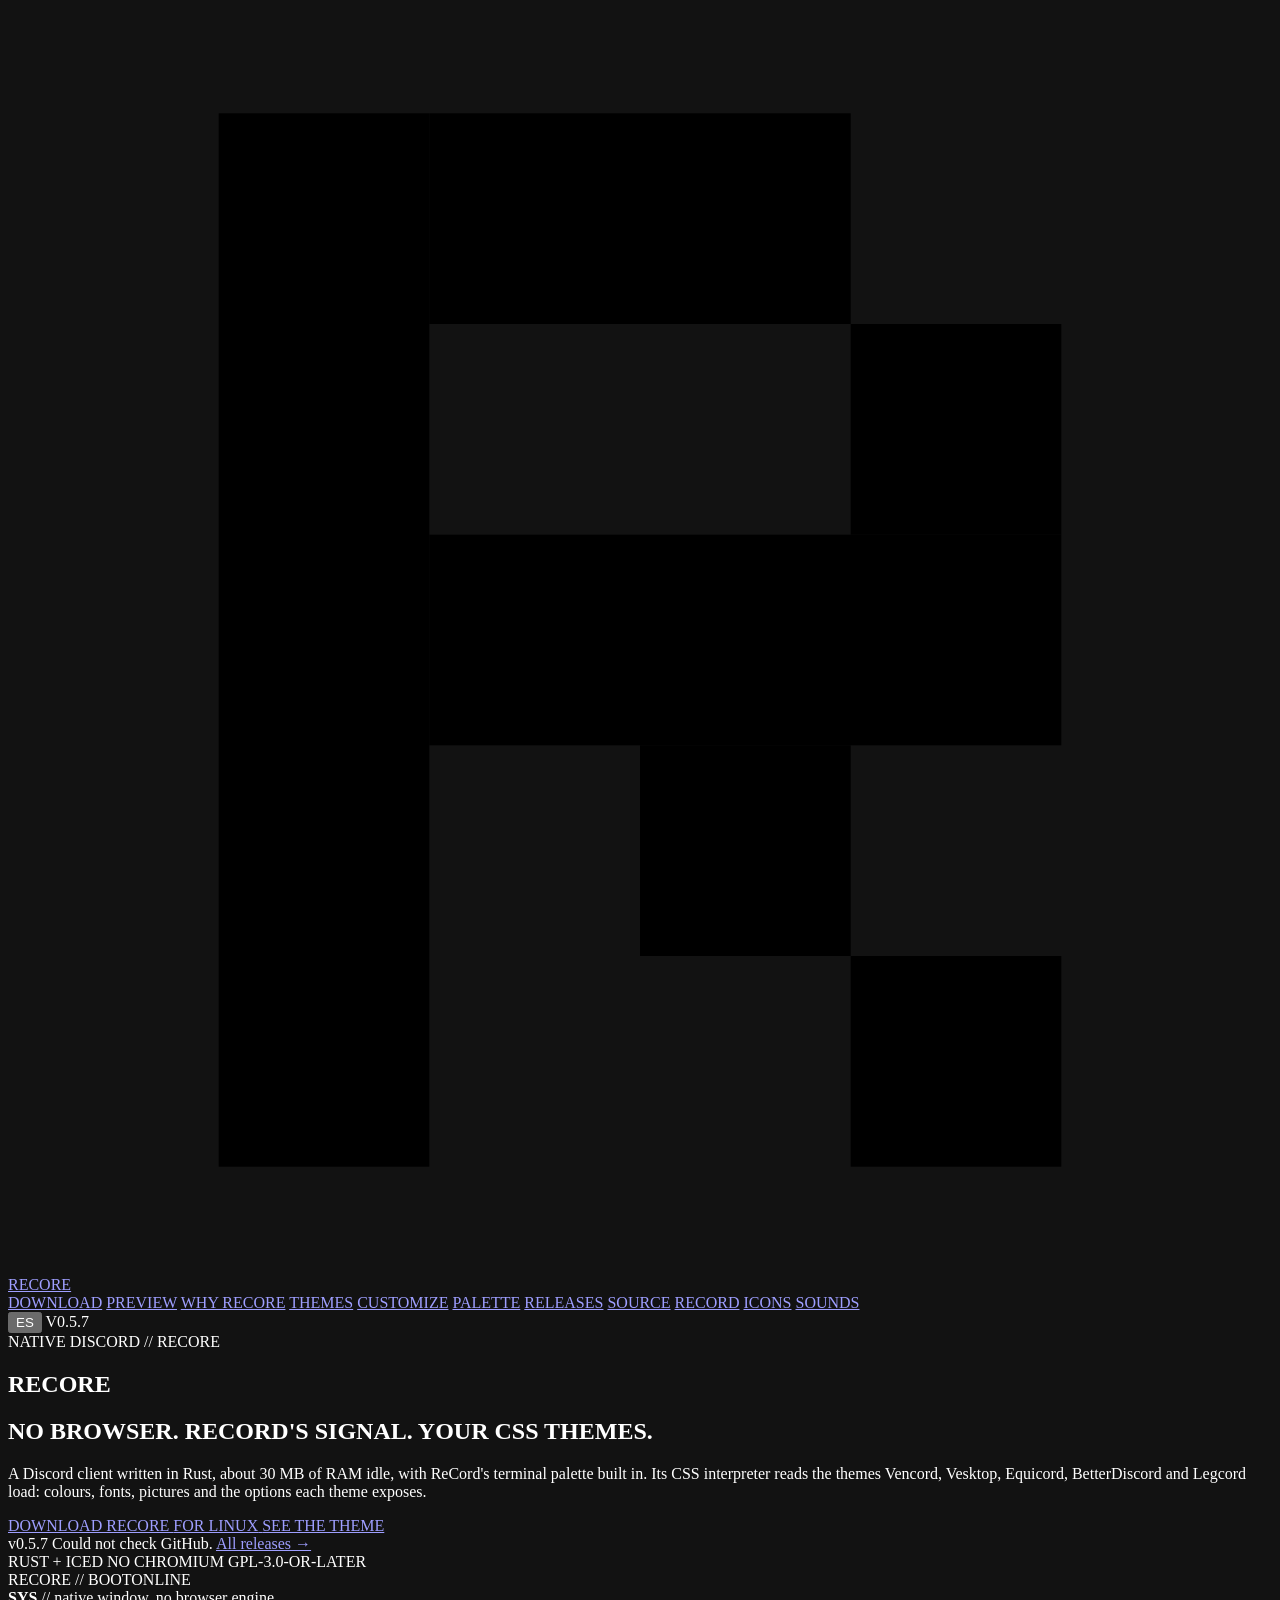
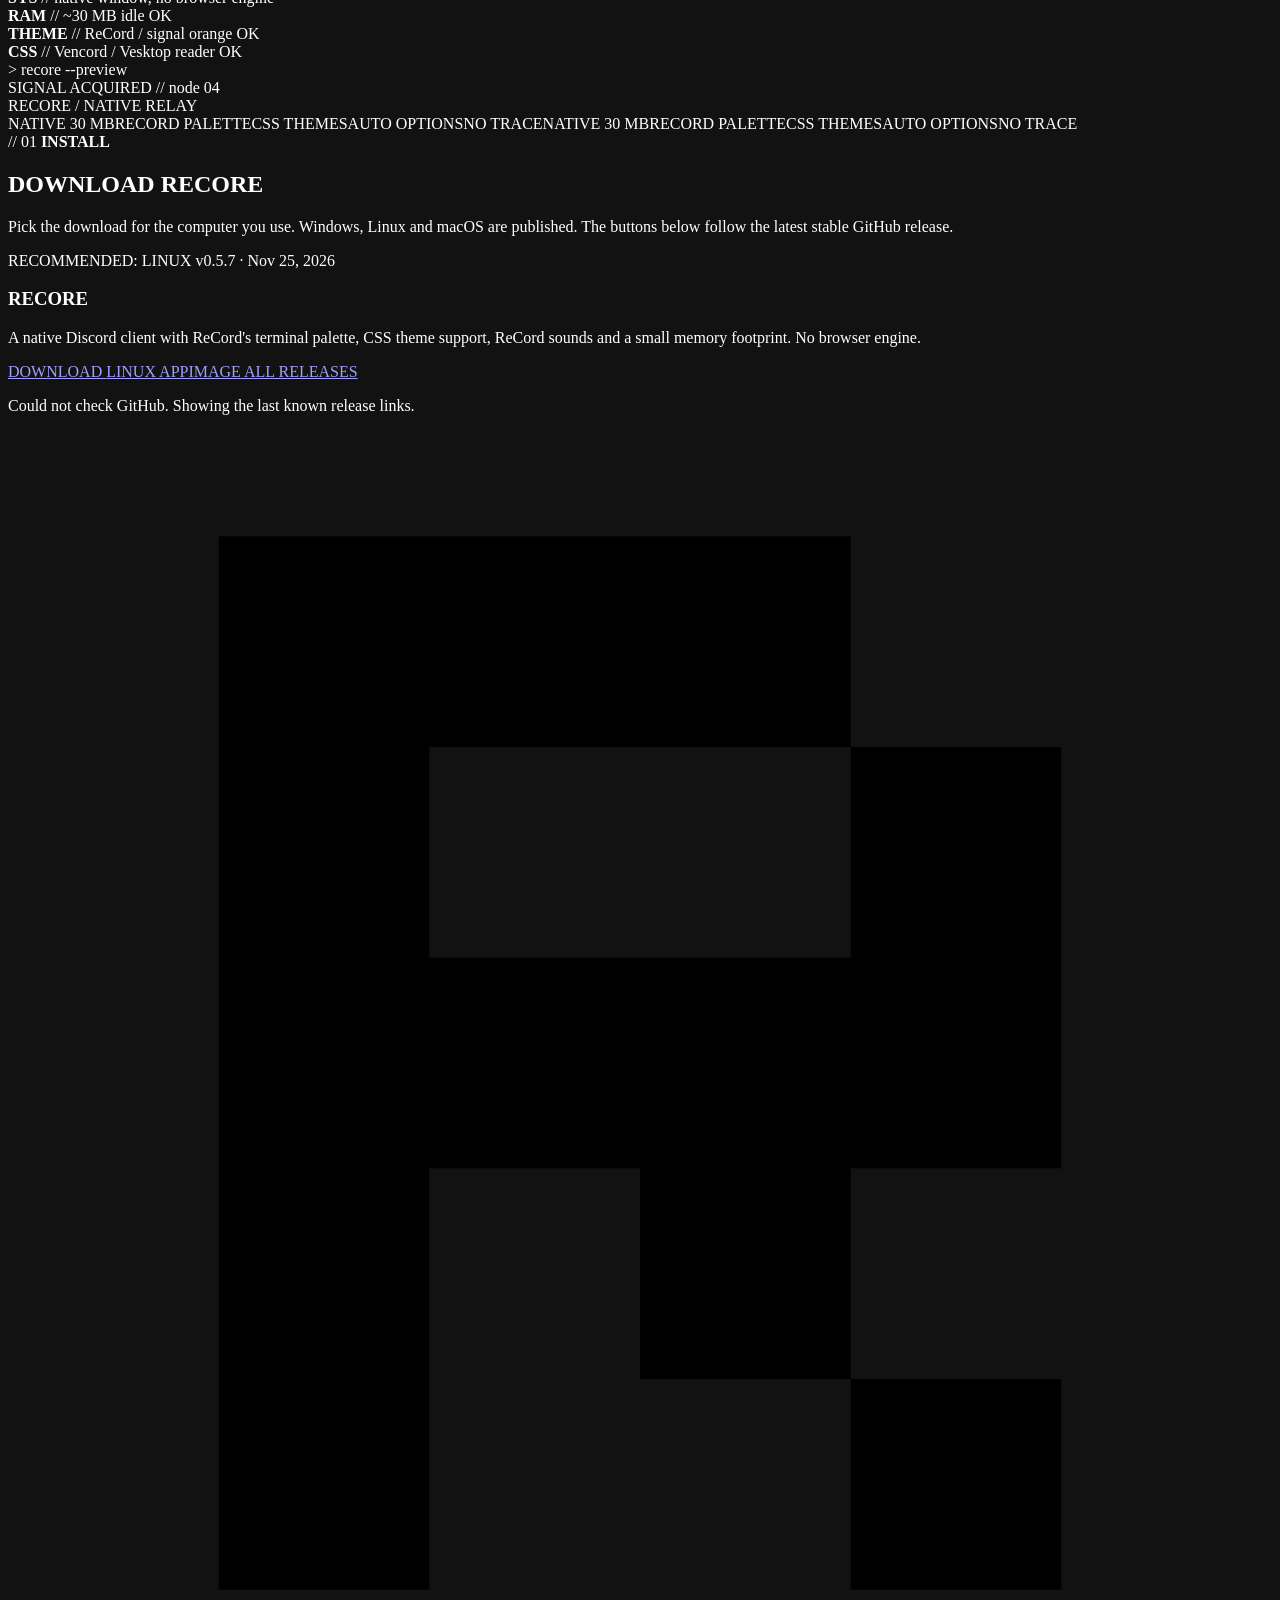
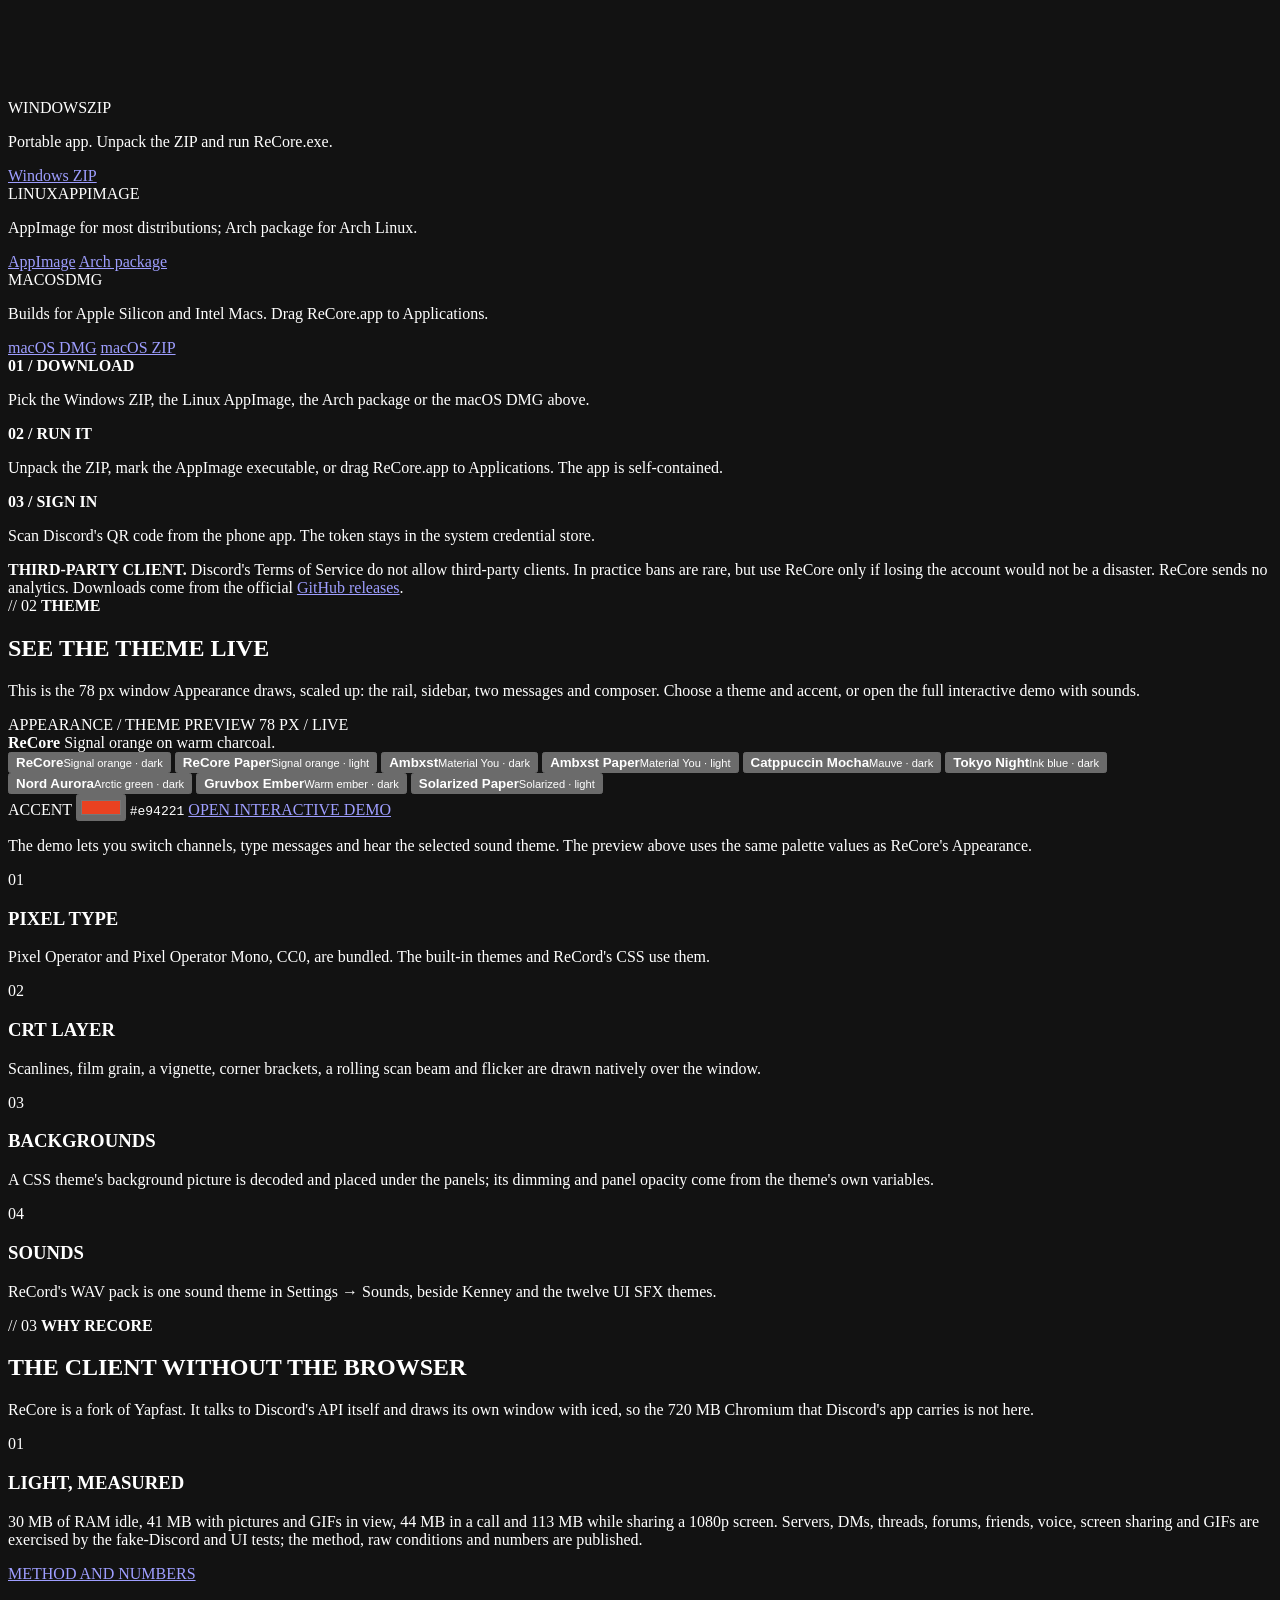
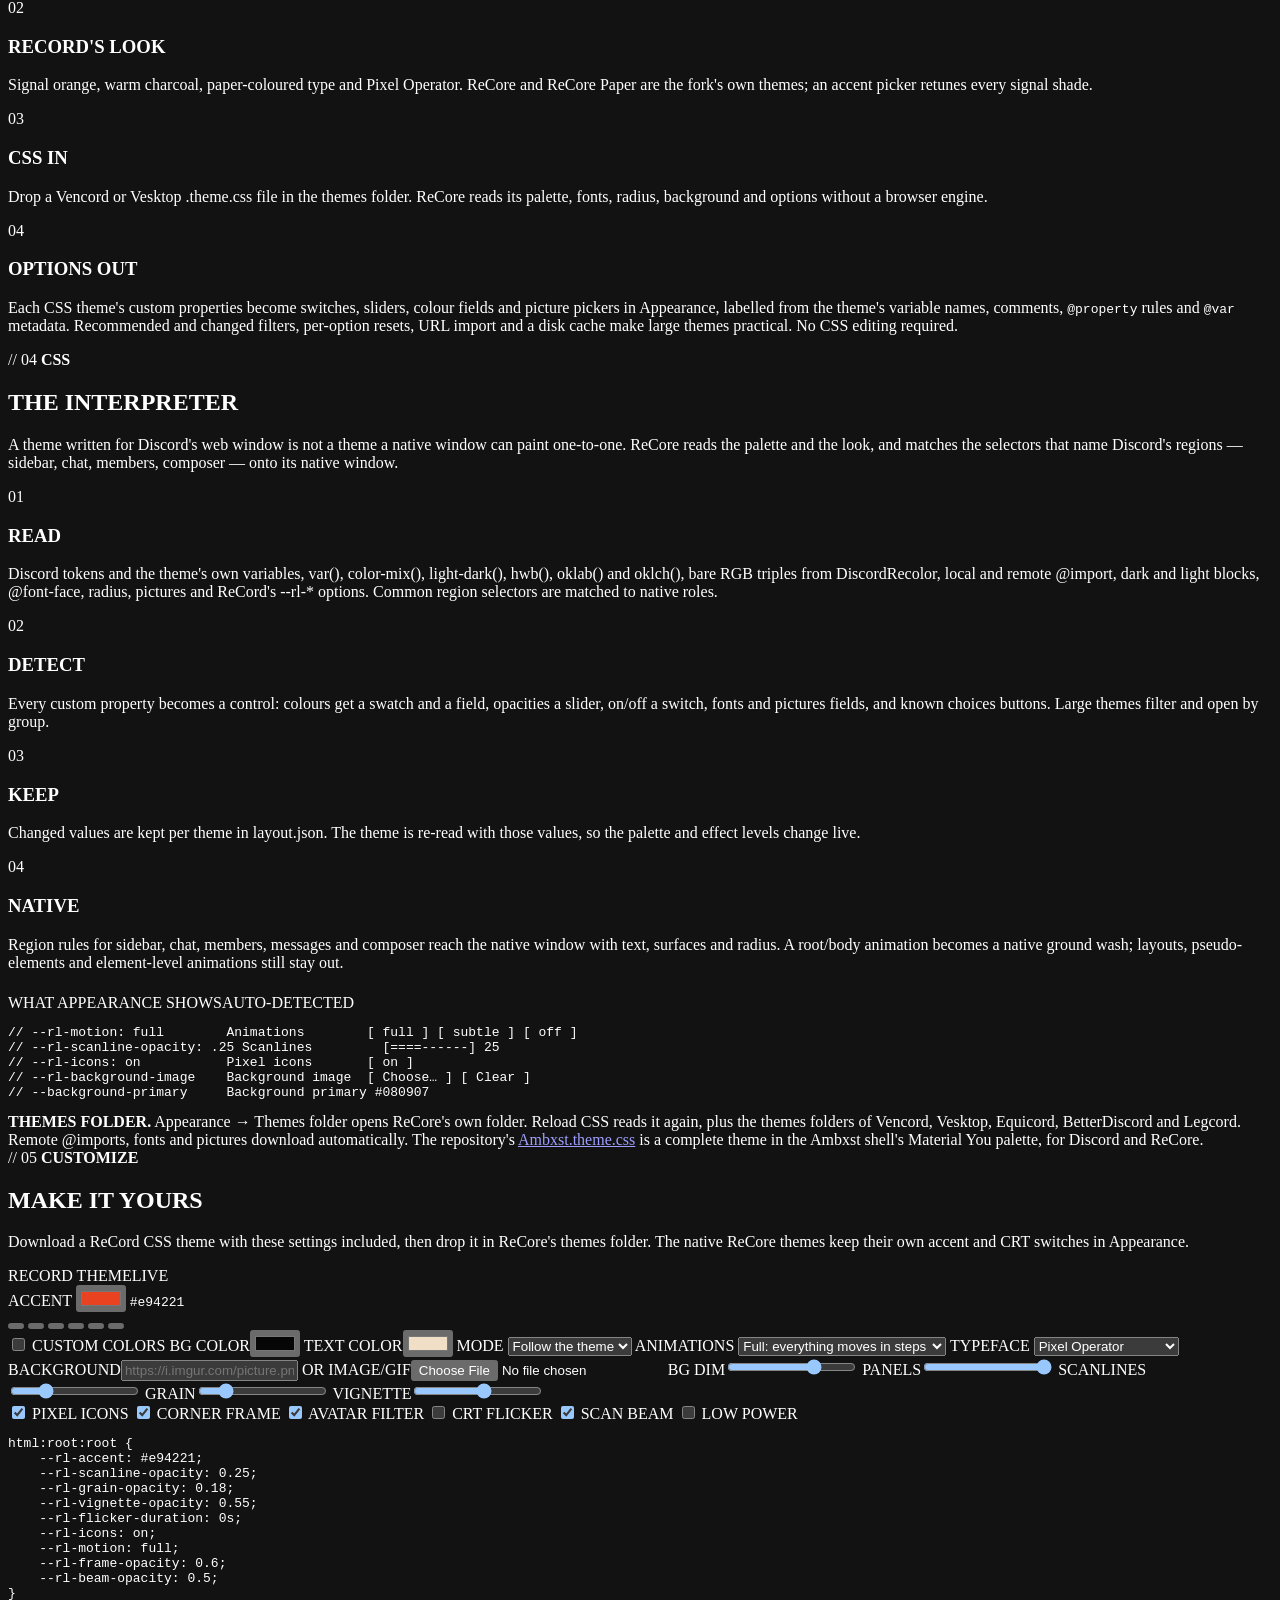
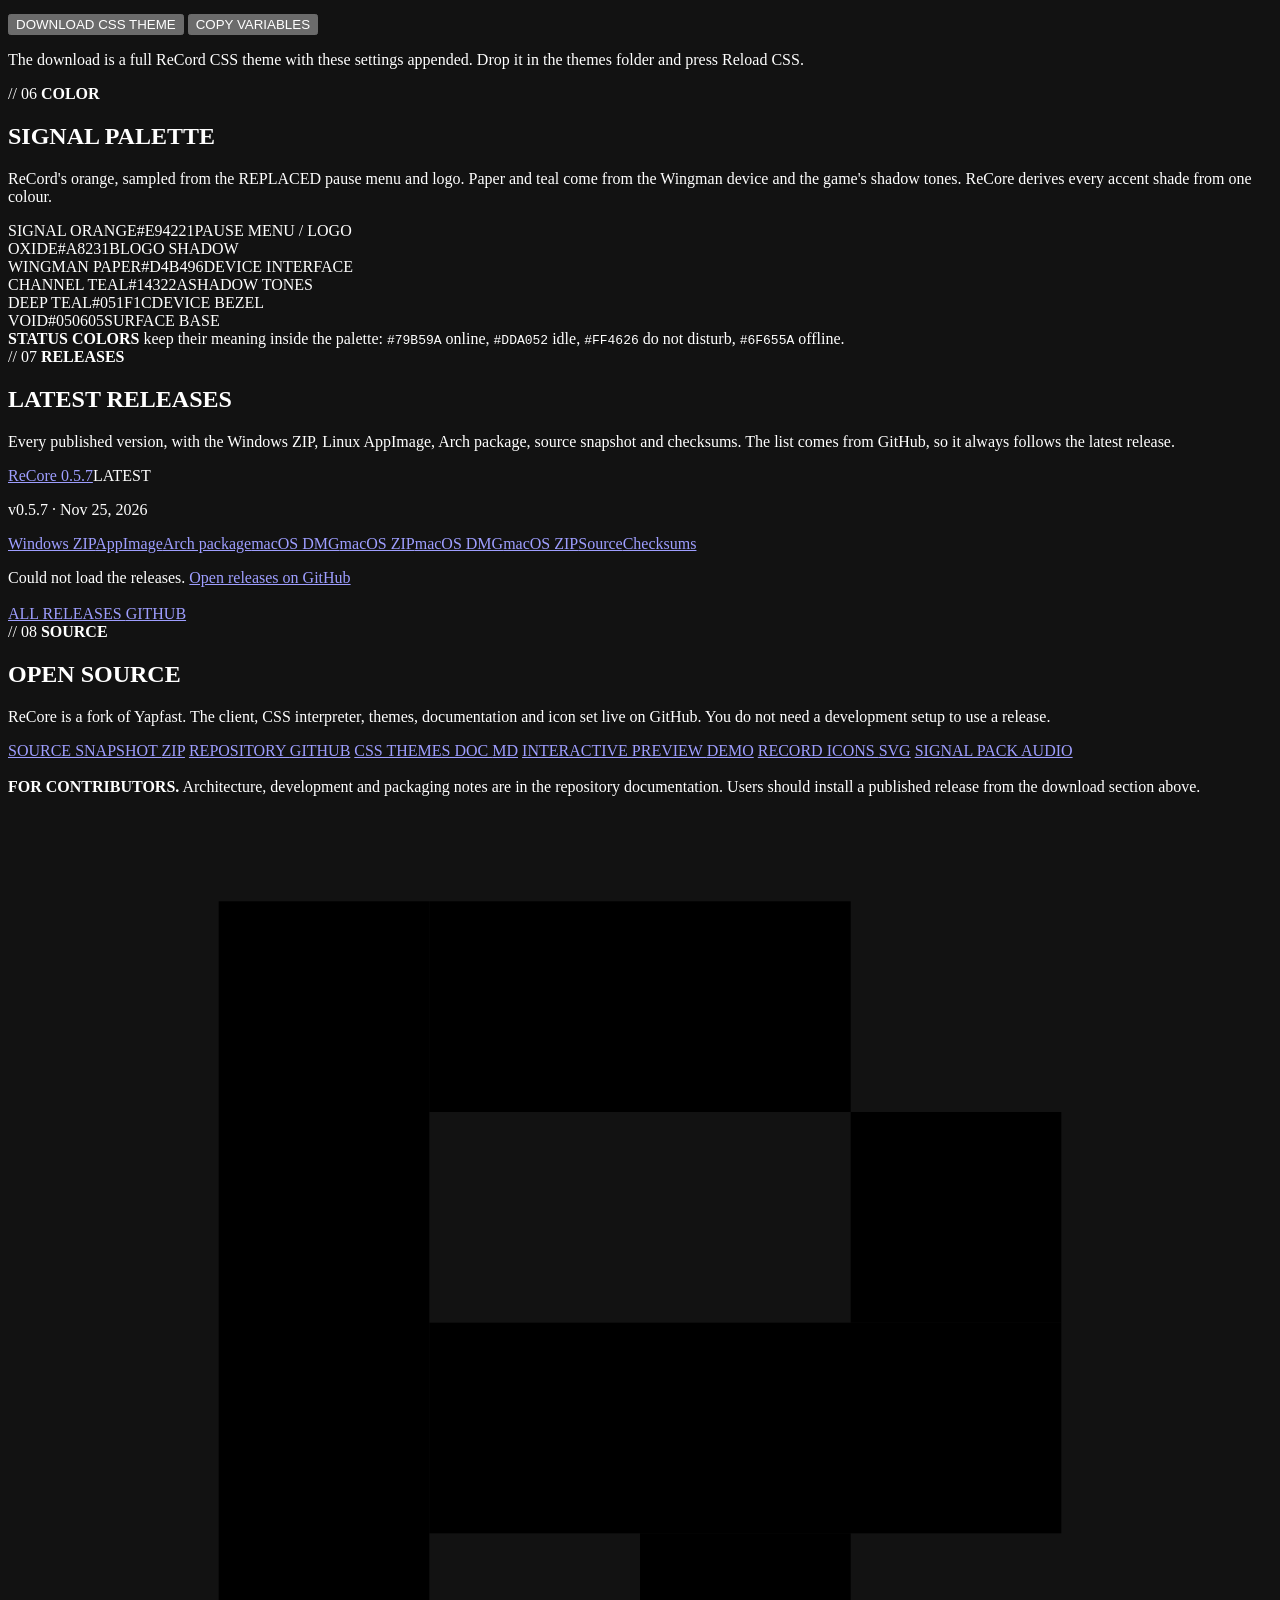
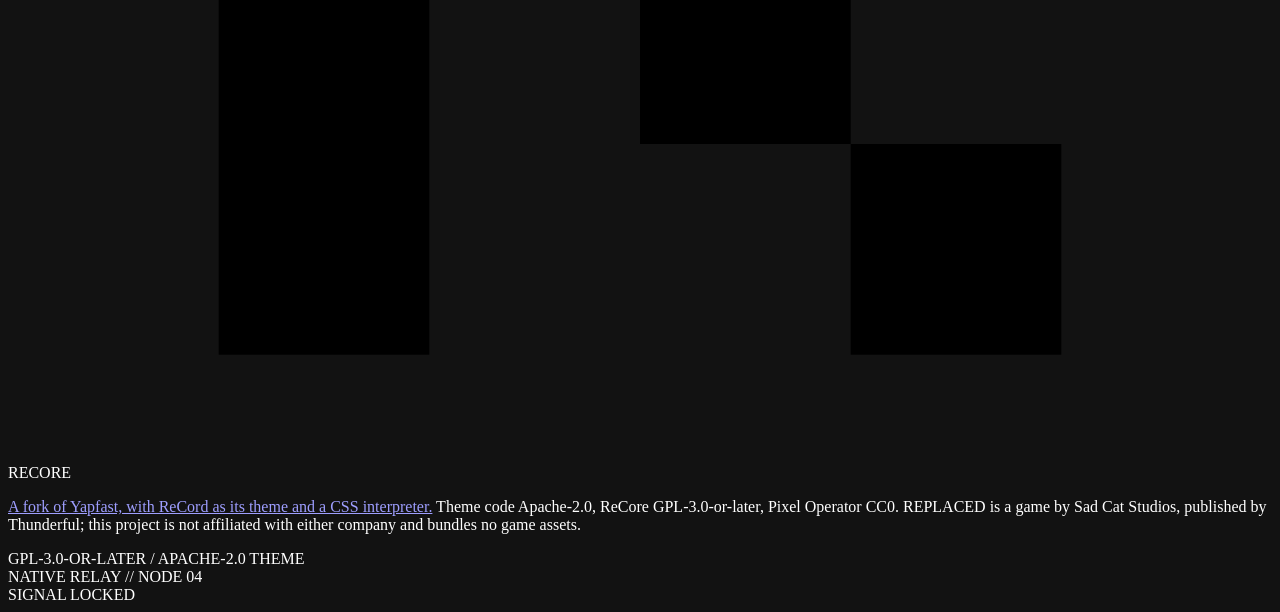
==== site/index.html @ f1550d58 "release: v0.5.7 Read the rest of what CSS themes write: nested rules, @layer order, range media, @su" ====
<!doctype html>
<html lang="en">
<head>
    <meta charset="utf-8">
    <meta name="viewport" content="width=device-width, initial-scale=1">
    <meta name="color-scheme" content="dark">
    <meta name="theme-color" content="#e94221">
    <meta name="description" content="Download ReCore, a native Discord client for Windows, Linux and macOS with ReCord's terminal look, sounds and an interpreter for Vencord, Vesktop and Discord CSS themes.">
    <meta property="og:type" content="website">
    <meta property="og:url" content="https://leriart.github.io/ReCore/">
    <meta property="og:title" content="ReCore / native Discord client">
    <meta property="og:description" content="Download ReCore for Windows, Linux or macOS. Native Discord, no browser engine, ReCord's palette and CSS themes.">
    <meta property="og:image" content="preview.png">
    <title>ReCore / native Discord client</title>
    <link rel="icon" href="assets/brand/favicon.svg" type="image/svg+xml">
    <link rel="stylesheet" href="theme.css">
    <link rel="stylesheet" href="site.css">
    <script src="i18n.js?v=0.5.7" defer></script>
    <script src="home.js?v=0.5.7" defer></script>
</head>
<body>
    <header class="topbar">
        <div class="wrap topbar-inner">
            <a class="brand" href="#">
                <svg viewBox="0 0 24 24" aria-hidden="true">
                    <rect x="4" y="2" width="4" height="20"/>
                    <rect x="8" y="2" width="8" height="4"/>
                    <rect x="16" y="6" width="4" height="4"/>
                    <rect x="8" y="10" width="12" height="4"/>
                    <rect x="12" y="14" width="4" height="4"/>
                    <rect x="16" y="18" width="4" height="4"/>
                </svg>
                RECORE
            </a>
            <nav class="topnav" aria-label="Sections">
                <a href="#install">DOWNLOAD</a>
                <a href="#preview">PREVIEW</a>
                <a href="#native">WHY RECORE</a>
                <a href="#css">THEMES</a>
                <a href="#configure">CUSTOMIZE</a>
                <a href="#palette">PALETTE</a>
                <a href="#releases">RELEASES</a>
                <a href="#source">SOURCE</a>
                <a href="https://leriart.github.io/ReCord/" title="ReCord, the theme">RECORD</a>
                <a href="icons.html">ICONS</a>
                <a href="sounds.html">SOUNDS</a>
            </nav>
            <button type="button" class="lang-toggle" id="lang-toggle" aria-label="Language">ES</button>
            <span class="top-version" id="top-version">V0.5.7</span>
        </div>
    </header>

    <main>
        <section class="hero">
            <div class="wrap hero-inner">
                <div>
                    <div class="eyebrow">NATIVE DISCORD // RECORE</div>
                    <h1>RE<span>CORE</span></h1>
                    <h2>NO BROWSER. RECORD'S SIGNAL. YOUR CSS THEMES.</h2>
                    <p>
                        A Discord client written in Rust, about 30 MB of RAM idle, with ReCord's terminal palette
                        built in. Its CSS interpreter reads the themes Vencord, Vesktop, Equicord, BetterDiscord
                        and Legcord load: colours, fonts, pictures and the options each theme exposes.
                    </p>

                    <div class="hero-actions">
                        <a class="btn" id="download-primary" href="https://github.com/leriart/ReCore/releases/latest">
                            DOWNLOAD RECORE <span id="download-primary-label">FOR YOUR SYSTEM</span>
                        </a>
                        <a class="btn btn--ghost" href="#preview">SEE THE THEME</a>
                    </div>

                    <div class="hero-release">
                        <span class="release-pill" id="release-version">LATEST RELEASE</span>
                        <span id="hero-release-status">Checking GitHub…</span>
                        <a href="https://github.com/leriart/ReCore/releases">All releases →</a>
                    </div>

                    <div class="hero-meta">
                        <span>RUST + ICED</span>
                        <span>NO CHROMIUM</span>
                        <span>GPL-3.0-OR-LATER</span>
                    </div>
                </div>

                <div class="terminal-card" aria-hidden="true">
                    <div class="terminal-bar"><span>RECORE // BOOT</span><span>ONLINE</span></div>
                    <div class="terminal-body">
                        <div><b>SYS</b> <span class="dim">//</span> native window, no browser engine</div>
                        <div><b>RAM</b> <span class="dim">//</span> ~30 MB idle <span class="ok">OK</span></div>
                        <div><b>THEME</b> <span class="dim">//</span> ReCord / signal orange <span class="ok">OK</span></div>
                        <div><b>CSS</b> <span class="dim">//</span> Vencord / Vesktop reader <span class="ok">OK</span></div>
                        <div class="terminal-sep"></div>
                        <div><span class="p">&gt;</span> recore --preview</div>
                        <div><span class="ok">SIGNAL ACQUIRED</span> <span class="dim">//</span> node 04</div>
                        <div class="dim">RECORE / NATIVE RELAY</div>
                        <div class="terminal-swatch">
                            <i style="background:#e94221"></i>
                            <i style="background:#a8231b"></i>
                            <i style="background:#d4b496"></i>
                            <i style="background:#14322a"></i>
                            <i style="background:#050605"></i>
                        </div>
                    </div>
                </div>
            </div>
        </section>

        <div class="ticker" aria-hidden="true">
            <div class="ticker-inner">
                <span>NATIVE 30 MB</span><span>RECORD PALETTE</span><span>CSS THEMES</span><span>AUTO OPTIONS</span><span>NO TRACE</span><span>NATIVE 30 MB</span><span>RECORD PALETTE</span><span>CSS THEMES</span><span>AUTO OPTIONS</span><span>NO TRACE</span>
            </div>
        </div>

        <div class="main">

            <section class="section" id="install">
                <div class="wrap">
                    <div class="section-head">
                        <div>
                            <div class="section-label">// 01 <b>INSTALL</b></div>
                            <h2>DOWNLOAD RECORE</h2>
                        </div>
                        <p class="section-note">
                            Pick the download for the computer you use. Windows, Linux and macOS are published. The buttons below follow the
                            latest stable GitHub release.
                        </p>
                    </div>

                    <div class="download-panel">
                        <div class="download-main">
                            <div>
                                <div class="download-kicker">
                                    <span id="install-os-hint">DETECTING YOUR SYSTEM</span>
                                    <span id="install-version">LATEST RELEASE</span>
                                </div>
                                <h3>RECORE</h3>
                                <p class="download-lede">
                                    A native Discord client with ReCord's terminal palette,
                                    CSS theme support, ReCord sounds and a small memory footprint.
                                    No browser engine.
                                </p>
                                <div class="hero-actions">
                                    <a class="btn" id="install-primary" href="https://github.com/leriart/ReCore/releases/latest">
                                        DOWNLOAD <span id="install-primary-label">LATEST RELEASE</span>
                                    </a>
                                    <a class="btn btn--ghost" href="#releases">ALL RELEASES</a>
                                </div>
                                <p class="download-note" id="install-note">
                                    Links point to the latest stable release on GitHub. Checksums are published beside them.
                                </p>
                            </div>
                            <div class="download-glyph" aria-hidden="true">
                                <svg viewBox="0 0 24 24"><rect x="4" y="2" width="4" height="20"/><rect x="8" y="2" width="8" height="4"/><rect x="16" y="6" width="4" height="4"/><rect x="8" y="10" width="12" height="4"/><rect x="12" y="14" width="4" height="4"/><rect x="16" y="18" width="4" height="4"/></svg>
                            </div>
                        </div>

                        <div class="os-download-grid">
                            <article class="os-download" data-os="windows">
                                <div class="os-download-head"><span>WINDOWS</span><span>ZIP</span></div>
                                <p>Portable app. Unpack the ZIP and run ReCore.exe.</p>
                                <div class="asset-links">
                                    <a class="asset-link" id="download-windows" href="https://github.com/leriart/ReCore/releases/latest"><span>WINDOWS ZIP</span><small></small></a>
                                </div>
                            </article>
                            <article class="os-download" data-os="linux">
                                <div class="os-download-head"><span>LINUX</span><span>APPIMAGE</span></div>
                                <p>AppImage for most distributions; Arch package for Arch Linux.</p>
                                <div class="asset-links">
                                    <a class="asset-link" id="download-linux" href="https://github.com/leriart/ReCore/releases/latest"><span>APPIMAGE</span><small></small></a>
                                    <a class="asset-link" id="download-arch" href="https://github.com/leriart/ReCore/releases/latest"><span>ARCH PACKAGE</span><small></small></a>
                                </div>
                            </article>
                            <article class="os-download" data-os="mac">
                                <div class="os-download-head"><span>MACOS</span><span>DMG</span></div>
                                <p>Builds for Apple Silicon and Intel Macs. Drag ReCore.app to Applications.</p>
                                <div class="asset-links">
                                    <a class="asset-link" id="download-mac" href="https://github.com/leriart/ReCore/releases/latest"><span>MACOS DMG</span><small></small></a>
                                    <a class="asset-link" id="download-mac-zip" href="https://github.com/leriart/ReCore/releases/latest"><span>MACOS ZIP</span><small></small></a>
                                </div>
                            </article>
                        </div>
                    </div>

                    <div class="install-steps">
                        <article>
                            <b>01 / DOWNLOAD</b>
                            <p>Pick the Windows ZIP, the Linux AppImage, the Arch package or the macOS DMG above.</p>
                        </article>
                        <article>
                            <b>02 / RUN IT</b>
                            <p>Unpack the ZIP, mark the AppImage executable, or drag ReCore.app to Applications. The app is self-contained.</p>
                        </article>
                        <article>
                            <b>03 / SIGN IN</b>
                            <p>Scan Discord's QR code from the phone app. The token stays in the system credential store.</p>
                        </article>
                    </div>

                    <div class="note">
                        <b>THIRD-PARTY CLIENT.</b> Discord's Terms of Service do not allow third-party
                        clients. In practice bans are rare, but use ReCore only if losing the account would
                        not be a disaster. ReCore sends no analytics. Downloads come from the official
                        <a href="https://github.com/leriart/ReCore/releases">GitHub releases</a>.
                    </div>
                </div>
            </section>
            <section class="section" id="preview">
                <div class="wrap">
                    <div class="section-head">
                        <div>
                            <div class="section-label">// 02 <b>THEME</b></div>
                            <h2>SEE THE THEME LIVE</h2>
                        </div>
                        <p class="section-note">
                            This is the 78 px window Appearance draws, scaled up: the rail,
                            sidebar, two messages and composer. Choose a theme and accent, or
                            open the full interactive demo with sounds.
                        </p>
                    </div>

                    <div class="theme-preview-layout">
                        <div class="theme-stage-card">
                            <div class="preview-bar">
                                <span>APPEARANCE / THEME PREVIEW</span>
                                <span>78 PX / LIVE</span>
                            </div>
                            <div class="theme-stage" id="theme-stage" data-theme="recore">
                                <div class="rc-preview" aria-hidden="true"></div>
                            </div>
                            <div class="theme-stage-caption">
                                <b id="theme-name">ReCore</b>
                                <span id="theme-note">Signal orange on warm charcoal.</span>
                            </div>
                        </div>

                        <div class="theme-picker">
                            <div class="theme-choice-grid">
                                <button class="theme-choice is-active" type="button" data-theme="recore" aria-pressed="true">
                                    <span class="rc-preview" aria-hidden="true"></span>
                                    <span class="theme-choice-copy"><b>ReCore</b><small>Signal orange · dark</small></span>
                                </button>
                                <button class="theme-choice" type="button" data-theme="paper" aria-pressed="false">
                                    <span class="rc-preview" aria-hidden="true"></span>
                                    <span class="theme-choice-copy"><b>ReCore Paper</b><small>Signal orange · light</small></span>
                                </button>
                                <button class="theme-choice" type="button" data-theme="ambxst" aria-pressed="false">
                                    <span class="rc-preview" aria-hidden="true"></span>
                                    <span class="theme-choice-copy"><b>Ambxst</b><small>Material You · dark</small></span>
                                </button>
                                <button class="theme-choice" type="button" data-theme="ambxst-paper" aria-pressed="false">
                                    <span class="rc-preview" aria-hidden="true"></span>
                                    <span class="theme-choice-copy"><b>Ambxst Paper</b><small>Material You · light</small></span>
                                </button>
                                <button class="theme-choice" type="button" data-theme="catppuccin" aria-pressed="false">
                                    <span class="rc-preview" aria-hidden="true"></span>
                                    <span class="theme-choice-copy"><b>Catppuccin Mocha</b><small>Mauve · dark</small></span>
                                </button>
                                <button class="theme-choice" type="button" data-theme="tokyo-night" aria-pressed="false">
                                    <span class="rc-preview" aria-hidden="true"></span>
                                    <span class="theme-choice-copy"><b>Tokyo Night</b><small>Ink blue · dark</small></span>
                                </button>
                                <button class="theme-choice" type="button" data-theme="nord" aria-pressed="false">
                                    <span class="rc-preview" aria-hidden="true"></span>
                                    <span class="theme-choice-copy"><b>Nord Aurora</b><small>Arctic green · dark</small></span>
                                </button>
                                <button class="theme-choice" type="button" data-theme="gruvbox" aria-pressed="false">
                                    <span class="rc-preview" aria-hidden="true"></span>
                                    <span class="theme-choice-copy"><b>Gruvbox Ember</b><small>Warm ember · dark</small></span>
                                </button>
                                <button class="theme-choice" type="button" data-theme="solarized" aria-pressed="false">
                                    <span class="rc-preview" aria-hidden="true"></span>
                                    <span class="theme-choice-copy"><b>Solarized Paper</b><small>Solarized · light</small></span>
                                </button>
                            </div>
                            <label class="theme-accent">
                                <span>ACCENT</span>
                                <input type="color" id="preview-accent" value="#e94221">
                                <code id="preview-accent-value">#e94221</code>
                            </label>
                            <a class="btn btn--ghost" href="preview.html">OPEN INTERACTIVE DEMO</a>
                            <p class="theme-preview-note">
                                The demo lets you switch channels, type messages and hear the
                                selected sound theme. The preview above uses the same palette
                                values as ReCore's Appearance.
                            </p>
                        </div>
                    </div>

                    <div class="feature-grid">
                        <article class="feature">
                            <div class="feature-num">01</div>
                            <h3>PIXEL TYPE</h3>
                            <p>Pixel Operator and Pixel Operator Mono, CC0, are bundled. The built-in themes and ReCord's CSS use them.</p>
                        </article>
                        <article class="feature">
                            <div class="feature-num">02</div>
                            <h3>CRT LAYER</h3>
                            <p>Scanlines, film grain, a vignette, corner brackets, a rolling scan beam and flicker are drawn natively over the window.</p>
                        </article>
                        <article class="feature">
                            <div class="feature-num">03</div>
                            <h3>BACKGROUNDS</h3>
                            <p>A CSS theme's background picture is decoded and placed under the panels; its dimming and panel opacity come from the theme's own variables.</p>
                        </article>
                        <article class="feature">
                            <div class="feature-num">04</div>
                            <h3>SOUNDS</h3>
                            <p>ReCord's WAV pack is one sound theme in Settings → Sounds, beside Kenney and the twelve UI SFX themes.</p>
                        </article>
                    </div>
                </div>
            </section>
            <section class="section" id="native">
                <div class="wrap">
                    <div class="section-head">
                        <div>
                            <div class="section-label">// 03 <b>WHY RECORE</b></div>
                            <h2>THE CLIENT WITHOUT THE BROWSER</h2>
                        </div>
                        <p class="section-note">
                            ReCore is a fork of Yapfast. It talks to Discord's API itself and draws its own
                            window with iced, so the 720 MB Chromium that Discord's app carries is not here.
                        </p>
                    </div>

                    <div class="feature-grid">
                        <article class="feature">
                            <div class="feature-num">01</div>
                            <h3>LIGHT, MEASURED</h3>
                            <p>30 MB of RAM idle, 41 MB with pictures and GIFs in view, 44 MB in a call and 113 MB while sharing a 1080p screen. Servers, DMs, threads, forums, friends, voice, screen sharing and GIFs are exercised by the fake-Discord and UI tests; the method, raw conditions and numbers are published.</p>
                            <p class="feature-source"><a href="https://github.com/leriart/ReCore/blob/main/docs/measurements/README.md">METHOD AND NUMBERS</a></p>
                        </article>
                        <article class="feature">
                            <div class="feature-num">02</div>
                            <h3>RECORD'S LOOK</h3>
                            <p>Signal orange, warm charcoal, paper-coloured type and Pixel Operator. ReCore and ReCore Paper are the fork's own themes; an accent picker retunes every signal shade.</p>
                        </article>
                        <article class="feature">
                            <div class="feature-num">03</div>
                            <h3>CSS IN</h3>
                            <p>Drop a Vencord or Vesktop .theme.css file in the themes folder. ReCore reads its palette, fonts, radius, background and options without a browser engine.</p>
                        </article>
                        <article class="feature">
                            <div class="feature-num">04</div>
                            <h3>OPTIONS OUT</h3>
                            <p>Each CSS theme's custom properties become switches, sliders, colour fields and picture pickers in Appearance, labelled from the theme's variable names, comments, <code>@property</code> rules and <code>@var</code> metadata. Recommended and changed filters, per-option resets, URL import and a disk cache make large themes practical. No CSS editing required.</p>
                        </article>
                    </div>
                </div>
            </section>
            <section class="section" id="css">
                <div class="wrap">
                    <div class="section-head">
                        <div>
                            <div class="section-label">// 04 <b>CSS</b></div>
                            <h2>THE INTERPRETER</h2>
                        </div>
                        <p class="section-note">
                            A theme written for Discord's web window is not a theme a native window can paint
                            one-to-one. ReCore reads the palette and the look, and matches the selectors that
                            name Discord's regions — sidebar, chat, members, composer — onto its native window.
                        </p>
                    </div>

                    <div class="feature-grid">
                        <article class="feature">
                            <div class="feature-num">01</div>
                            <h3>READ</h3>
                            <p>Discord tokens and the theme's own variables, var(), color-mix(), light-dark(), hwb(), oklab() and oklch(), bare RGB triples from DiscordRecolor, local and remote @import, dark and light blocks, @font-face, radius, pictures and ReCord's --rl-* options. Common region selectors are matched to native roles.</p>
                        </article>
                        <article class="feature">
                            <div class="feature-num">02</div>
                            <h3>DETECT</h3>
                            <p>Every custom property becomes a control: colours get a swatch and a field, opacities a slider, on/off a switch, fonts and pictures fields, and known choices buttons. Large themes filter and open by group.</p>
                        </article>
                        <article class="feature">
                            <div class="feature-num">03</div>
                            <h3>KEEP</h3>
                            <p>Changed values are kept per theme in layout.json. The theme is re-read with those values, so the palette and effect levels change live.</p>
                        </article>
                        <article class="feature">
                            <div class="feature-num">04</div>
                            <h3>NATIVE</h3>
                            <p>Region rules for sidebar, chat, members, messages and composer reach the native window with text, surfaces and radius. A root/body animation becomes a native ground wash; layouts, pseudo-elements and element-level animations still stay out.</p>
                        </article>
                    </div>

                    <div class="code-card" style="margin-top:22px">
                        <div class="code-card-head"><span>WHAT APPEARANCE SHOWS</span><span>AUTO-DETECTED</span></div>
                        <pre><span class="c">// --rl-motion: full</span>        <span class="a">Animations</span>        [ full ] [ subtle ] [ off ]
<span class="c">// --rl-scanline-opacity: .25</span> <span class="a">Scanlines</span>         [====------] 25
<span class="c">// --rl-icons: on</span>           <span class="a">Pixel icons</span>       [ on ]
<span class="c">// --rl-background-image</span>    <span class="a">Background image</span>  [ Choose… ] [ Clear ]
<span class="c">// --background-primary</span>     <span class="a">Background primary</span> #080907</pre>
                    </div>

                    <div class="note">
                        <b>THEMES FOLDER.</b> Appearance → Themes folder opens ReCore's own folder. Reload CSS
                        reads it again, plus the themes folders of Vencord, Vesktop, Equicord, BetterDiscord and
                        Legcord. Remote @imports, fonts and pictures download automatically. The repository's
                        <a href="themes/Ambxst.theme.css">Ambxst.theme.css</a> is a complete theme in the
                        Ambxst shell's Material You palette, for Discord and ReCore.
                    </div>
                </div>
            </section>
            <section class="section" id="configure">
                <div class="wrap">
                    <div class="section-head">
                        <div>
                            <div class="section-label">// 05 <b>CUSTOMIZE</b></div>
                            <h2>MAKE IT YOURS</h2>
                        </div>
                        <p class="section-note">
                            Download a ReCord CSS theme with these settings included, then drop it in ReCore's
                            themes folder. The native ReCore themes keep their own accent and CRT switches in
                            Appearance.
                        </p>
                    </div>

                    <div class="code-card accent-card">
                        <div class="code-card-head"><span>RECORD THEME</span><span>LIVE</span></div>
                        <div class="accent-body">
                            <label class="accent-field" for="accent">
                                <span>ACCENT</span>
                                <input type="color" id="accent" value="#e94221">
                                <code id="accent-value">#e94221</code>
                            </label>
                            <div class="accent-swatches" role="group" aria-label="Accent presets">
                                <button type="button" data-accent="#e94221" style="--swatch: #e94221" aria-label="Signal orange"></button>
                                <button type="button" data-accent="#dda052" style="--swatch: #dda052" aria-label="Amber"></button>
                                <button type="button" data-accent="#3ddc97" style="--swatch: #3ddc97" aria-label="Phosphor green"></button>
                                <button type="button" data-accent="#4fb8c9" style="--swatch: #4fb8c9" aria-label="Teal"></button>
                                <button type="button" data-accent="#b58cff" style="--swatch: #b58cff" aria-label="Violet"></button>
                                <button type="button" data-accent="#ff5fa2" style="--swatch: #ff5fa2" aria-label="Pink"></button>
                            </div>
                            <label class="accent-check"><input type="checkbox" id="custom"> <span>CUSTOM COLORS</span></label>
                            <label class="accent-range"><span>BG COLOR</span><input type="color" id="bg-color" value="#050605"></label>
                            <label class="accent-range"><span>TEXT COLOR</span><input type="color" id="fg-color" value="#f0dec6"></label>
                            <label class="accent-range"><span>MODE</span>
                                <select id="mode">
                                    <option value="auto">Follow the theme</option>
                                    <option value="dark">Dark (terminal)</option>
                                    <option value="light">Light (paper)</option>
                                </select>
                            </label>
                            <label class="accent-range"><span>ANIMATIONS</span>
                                <select id="motion">
                                    <option value="full">Full: everything moves in steps</option>
                                    <option value="subtle">Subtle: menus and dialogs only</option>
                                    <option value="off">Off</option>
                                </select>
                            </label>
                            <label class="accent-range"><span>TYPEFACE</span>
                                <select id="font">
                                    <option value="pixel">Pixel Operator</option>
                                    <option value="mono">Pixel Operator Mono</option>
                                    <option value="system">System monospace</option>
                                    <option value="discord">Discord default</option>
                                </select>
                            </label>
                            <label class="accent-range"><span>BACKGROUND</span><input type="url" id="bg-url" placeholder="https://i.imgur.com/picture.png"></label>
                            <label class="accent-range"><span>OR IMAGE/GIF</span><input type="file" id="bg-file" accept="image/*"></label>
                            <label class="accent-range"><span>BG DIM</span><input type="range" id="bg-dim" min="0" max="100" value="70"></label>
                            <label class="accent-range"><span>PANELS</span><input type="range" id="surface" min="20" max="100" value="100"></label>
                            <label class="accent-range"><span>SCANLINES</span><input type="range" id="scanlines" min="0" max="100" value="25"></label>
                            <label class="accent-range"><span>GRAIN</span><input type="range" id="grain" min="0" max="100" value="18"></label>
                            <label class="accent-range"><span>VIGNETTE</span><input type="range" id="vignette" min="0" max="100" value="55"></label>
                            <div class="accent-toggles">
                                <label><input type="checkbox" id="icons" checked> PIXEL ICONS</label>
                                <label><input type="checkbox" id="frame" checked> CORNER FRAME</label>
                                <label><input type="checkbox" id="avatars" checked> AVATAR FILTER</label>
                                <label><input type="checkbox" id="flicker"> CRT FLICKER</label>
                                <label><input type="checkbox" id="beam" checked> SCAN BEAM</label>
                                <label><input type="checkbox" id="lowpower"> LOW POWER</label>
                            </div>
                            <pre class="accent-output" id="snippet"></pre>
                            <div class="accent-actions">
                                <button type="button" class="btn" id="download">DOWNLOAD CSS THEME</button>
                                <button type="button" class="btn btn--ghost" id="copy">COPY VARIABLES</button>
                            </div>
                            <p class="accent-help" id="download-status">The download is a full ReCord CSS theme with these settings appended. Drop it in the themes folder and press Reload CSS.</p>
                        </div>
                    </div>
                </div>
            </section>
            <section class="section" id="palette">
                <div class="wrap">
                    <div class="section-head">
                        <div>
                            <div class="section-label">// 06 <b>COLOR</b></div>
                            <h2>SIGNAL PALETTE</h2>
                        </div>
                        <p class="section-note">
                            ReCord's orange, sampled from the REPLACED pause menu and logo. Paper and teal come
                            from the Wingman device and the game's shadow tones. ReCore derives every accent shade
                            from one colour.
                        </p>
                    </div>

                    <div class="palette-grid">
                        <div class="swatch">
                            <div class="swatch-color" style="background:#e94221"></div>
                            <div class="swatch-meta"><span class="swatch-name">SIGNAL ORANGE</span><span class="swatch-hex">#E94221</span><span class="swatch-source">PAUSE MENU / LOGO</span></div>
                        </div>
                        <div class="swatch">
                            <div class="swatch-color" style="background:#a8231b"></div>
                            <div class="swatch-meta"><span class="swatch-name">OXIDE</span><span class="swatch-hex">#A8231B</span><span class="swatch-source">LOGO SHADOW</span></div>
                        </div>
                        <div class="swatch">
                            <div class="swatch-color" style="background:#d4b496"></div>
                            <div class="swatch-meta"><span class="swatch-name">WINGMAN PAPER</span><span class="swatch-hex">#D4B496</span><span class="swatch-source">DEVICE INTERFACE</span></div>
                        </div>
                        <div class="swatch">
                            <div class="swatch-color" style="background:#14322a"></div>
                            <div class="swatch-meta"><span class="swatch-name">CHANNEL TEAL</span><span class="swatch-hex">#14322A</span><span class="swatch-source">SHADOW TONES</span></div>
                        </div>
                        <div class="swatch">
                            <div class="swatch-color" style="background:#051f1c"></div>
                            <div class="swatch-meta"><span class="swatch-name">DEEP TEAL</span><span class="swatch-hex">#051F1C</span><span class="swatch-source">DEVICE BEZEL</span></div>
                        </div>
                        <div class="swatch">
                            <div class="swatch-color" style="background:#050605"></div>
                            <div class="swatch-meta"><span class="swatch-name">VOID</span><span class="swatch-hex">#050605</span><span class="swatch-source">SURFACE BASE</span></div>
                        </div>
                    </div>

                    <div class="note">
                        <b>STATUS COLORS</b> keep their meaning inside the palette:
                        <code>#79B59A</code> online, <code>#DDA052</code> idle, <code>#FF4626</code> do not disturb,
                        <code>#6F655A</code> offline.
                    </div>
                </div>
            </section>
            <section class="section" id="releases">
                <div class="wrap">
                    <div class="section-head">
                        <div>
                            <div class="section-label">// 07 <b>RELEASES</b></div>
                            <h2>LATEST RELEASES</h2>
                        </div>
                        <p class="section-note">
                            Every published version, with the Windows ZIP, Linux AppImage, Arch package,
                            source snapshot and checksums. The list comes from GitHub, so it always follows
                            the latest release.
                        </p>
                    </div>
                    <div id="release-list" class="release-list">
                        <p class="section-note" id="release-status">Loading releases…</p>
                    </div>
                    <div class="link-list" style="margin-top:18px">
                        <a href="https://github.com/leriart/ReCore/releases">ALL RELEASES <span>GITHUB</span></a>
                    </div>
                </div>
            </section>
            <section class="section" id="source">
                <div class="wrap">
                    <div class="section-head">
                        <div>
                            <div class="section-label">// 08 <b>SOURCE</b></div>
                            <h2>OPEN SOURCE</h2>
                        </div>
                        <p class="section-note">
                            ReCore is a fork of Yapfast. The client, CSS interpreter, themes,
                            documentation and icon set live on GitHub. You do not need a
                            development setup to use a release.
                        </p>
                    </div>

                    <div class="link-list">
                        <a id="download-source" href="https://github.com/leriart/ReCore/releases/latest">SOURCE SNAPSHOT <span>ZIP</span></a>
                        <a href="https://github.com/leriart/ReCore">REPOSITORY <span>GITHUB</span></a>
                        <a href="https://github.com/leriart/ReCore/tree/main/docs/themes.md">CSS THEMES DOC <span>MD</span></a>
                        <a href="preview.html">INTERACTIVE PREVIEW <span>DEMO</span></a>
                        <a href="icons.html">RECORD ICONS <span>SVG</span></a>
                        <a href="sounds.html">SIGNAL PACK <span>AUDIO</span></a>
                    </div>

                    <div class="note" style="margin-top:18px">
                        <b>FOR CONTRIBUTORS.</b> Architecture, development and packaging notes are
                        in the repository documentation. Users should install a published release
                        from the download section above.
                    </div>
                </div>
            </section>















        </div>
    </main>

    <footer class="footer">
        <div class="wrap footer-inner">
            <div>
                <div class="footer-brand">
                    <svg viewBox="0 0 24 24" aria-hidden="true">
                        <rect x="4" y="2" width="4" height="20"/>
                        <rect x="8" y="2" width="8" height="4"/>
                        <rect x="16" y="6" width="4" height="4"/>
                        <rect x="8" y="10" width="12" height="4"/>
                        <rect x="12" y="14" width="4" height="4"/>
                        <rect x="16" y="18" width="4" height="4"/>
                    </svg>
                    RECORE
                </div>
                <p>
                    <a href="https://leriart.github.io/ReCord/">A fork of Yapfast, with ReCord as its
                    theme and a CSS interpreter.</a> Theme code Apache-2.0, ReCore GPL-3.0-or-later, Pixel
                    Operator CC0. REPLACED is a game by Sad Cat Studios, published by Thunderful; this
                    project is not affiliated with either company and bundles no game assets.
                </p>
            </div>
            <div class="footer-meta">
                <div>GPL-3.0-OR-LATER / APACHE-2.0 THEME</div>
                <div>NATIVE RELAY // NODE 04</div>
                <div>SIGNAL LOCKED</div>
            </div>
        </div>
    </footer>

    <script>
        const tr = text => (window.t ? window.t(text) : text);

        const $ = id => document.getElementById(id);
        const picker = $("accent");
        const status = $("download-status");
        const raw = "https://raw.githubusercontent.com/leriart/ReCore/main/themes/ReCord.theme.css";
        const fonts = {
            pixel: '"Pixel Operator", "Pixel Operator Mono", "Courier New", monospace',
            mono: '"Pixel Operator Mono", "Pixel Operator", "Courier New", monospace',
            system: 'ui-monospace, "JetBrains Mono", "Cascadia Mono", "DejaVu Sans Mono", Consolas, monospace',
            discord: '"gg sans", "Noto Sans", "Helvetica Neue", Helvetica, Arial, sans-serif'
        };
        const palettes = { light: [], dark: [] };
        let backgroundFile = null;
        async function loadPalettes() {
            for (const url of ["theme.css", "themes/ReCord.theme.css", "../themes/ReCord.theme.css", raw]) {
                try {
                    const response = await fetch(url);
                    if (!response.ok) continue;
                    const css = await response.text();
                    const declarations = block => [...block.matchAll(/^\s*(--rl-[\w-]+|color-scheme):\s*([^;]+);/gm)].map(match => [match[1], match[2]]);
                    const light = declarations(css.slice(css.indexOf('html[data-rl-mode="light"] {')));
                    const dark = new Map(declarations(css.slice(css.indexOf(":root {"), css.indexOf("html.theme-light"))));
                    palettes.light = light;
                    palettes.dark = light.filter(([name]) => dark.has(name)).map(([name]) => [name, dark.get(name)]);
                    update();
                    return;
                } catch {}
            }
        }
        function snippet(forDownload = false) {
            const lines = [
                `--rl-accent: ${picker.value}`,
                `--rl-scanline-opacity: ${$("scanlines").value / 100}`,
                `--rl-grain-opacity: ${$("grain").value / 100}`,
                `--rl-vignette-opacity: ${$("vignette").value / 100}`,
                `--rl-flicker-duration: ${$("flicker").checked ? "6s" : "0s"}`,
                `--rl-icons: ${$("icons").checked ? "on" : "off"}`,
                `--rl-motion: ${$("motion").value}`,
                `--rl-frame-opacity: ${$("frame").checked ? 0.6 : 0}`,
                `--rl-beam-opacity: ${$("beam").checked ? 0.5 : 0}`
            ];
            if ($("lowpower").checked) {
                lines.push("--rl-beam-duration: 0s", "--rl-beam-opacity: 0", "--rl-flicker-duration: 0s", "--rl-grain-opacity: 0", "--rl-lite: on", `--rl-motion: ${$("motion").value === "off" ? "off" : "subtle"}`);
            }
            if ($("font").value !== "pixel") lines.push(`--rl-font: ${fonts[$("font").value]}`, `--rl-font-display: ${fonts[$("font").value]}`);
            if (!$("avatars").checked) lines.push("--rl-avatar-filter: none", "--rl-avatar-scanline: 0");
            const background = forDownload && backgroundFile ? backgroundFile : $("bg-url").value.trim();
            if (background) {
                lines.push(`--rl-background-image: url("${background}")`, `--rl-background-dim: ${$("bg-dim").value}%`, `--rl-surface: ${$("surface").value}%`);
            }
            if ($("custom").checked) {
                const bg = $("bg-color").value;
                const fg = $("fg-color").value;
                const surface = amount => `color-mix(in srgb, ${fg} ${amount}%, ${bg})`;
                const channel = offset => parseInt(bg.slice(offset, offset + 2), 16);
                const light = channel(1) * 0.299 + channel(3) * 0.587 + channel(5) * 0.114 > 140;
                lines.push(
                    `color-scheme: ${light ? "light" : "dark"}`, `--rl-tint: ${fg}`, `--rl-void: ${bg}`,
                    `--rl-ink-base: ${surface(2)}`, `--rl-coal-base: ${surface(4)}`, `--rl-panel-base: ${surface(6)}`,
                    `--rl-raised-base: ${surface(9)}`, `--rl-high-base: ${surface(13)}`, `--rl-higher-base: ${surface(17)}`,
                    `--rl-line: ${surface(24)}`, `--rl-cream: ${fg}`, `--rl-bone: ${surface(90)}`, `--rl-paper: ${surface(82)}`,
                    `--rl-smoke: ${surface(62)}`, `--rl-ash: ${surface(50)}`, `--rl-faint: ${surface(38)}`
                );
            }
            const mode = $("custom").checked ? "auto" : $("mode").value;
            const palette = mode === "auto" ? [] : palettes[mode].filter(([name]) => !["--rl-scanline-opacity", "--rl-vignette-opacity"].includes(name)).map(([name, value]) => `${name}: ${value}`);
            return `html:root:root {\n${[...palette, ...lines].map(line => `    ${line};`).join("\n")}\n}`;
        }
        function update() {
            $("accent-value").textContent = picker.value;
            $("snippet").textContent = snippet();
            document.documentElement.style.setProperty("--rl-accent", picker.value);
        }
        for (const input of document.querySelectorAll(".accent-body input, .accent-body select")) input.addEventListener("input", update);
        $("bg-file").addEventListener("change", () => {
            const file = $("bg-file").files[0];
            if (!file) { backgroundFile = null; return; }
            const reader = new FileReader();
            reader.onload = () => { backgroundFile = reader.result; status.textContent = tr("Image or GIF attached. It is embedded when you download the CSS."); };
            reader.readAsDataURL(file);
        });
        loadPalettes();
        for (const swatch of document.querySelectorAll("[data-accent]")) {
            swatch.addEventListener("click", () => { picker.value = swatch.dataset.accent; update(); });
        }
        update();
        $("copy").addEventListener("click", async () => {
            await navigator.clipboard.writeText(snippet());
            status.textContent = tr("Copied. Paste it into the theme's CSS if you're editing it by hand.");
        });
        $("download").addEventListener("click", async () => {
            status.textContent = tr("Fetching theme...");
            let css = null;
            for (const url of ["themes/ReCord.theme.css", "../themes/ReCord.theme.css", raw]) {
                try {
                    const response = await fetch(url, { cache: "no-store" });
                    if (response.ok) { css = await response.text(); break; }
                } catch {}
            }
            if (!css) {
                status.textContent = tr("Could not fetch the theme. Use the raw link instead.");
                return;
            }
            const link = document.createElement("a");
            link.href = URL.createObjectURL(new Blob([`${css}\n/* ReCore settings */\n\n${snippet(true)}\n`], { type: "text/css" }));
            link.download = "ReCord-custom.theme.css";
            link.click();
            URL.revokeObjectURL(link.href);
            status.textContent = tr("Downloaded. Put it in ReCore's themes folder and press Reload CSS.");
        });
    </script>

</body>
</html>
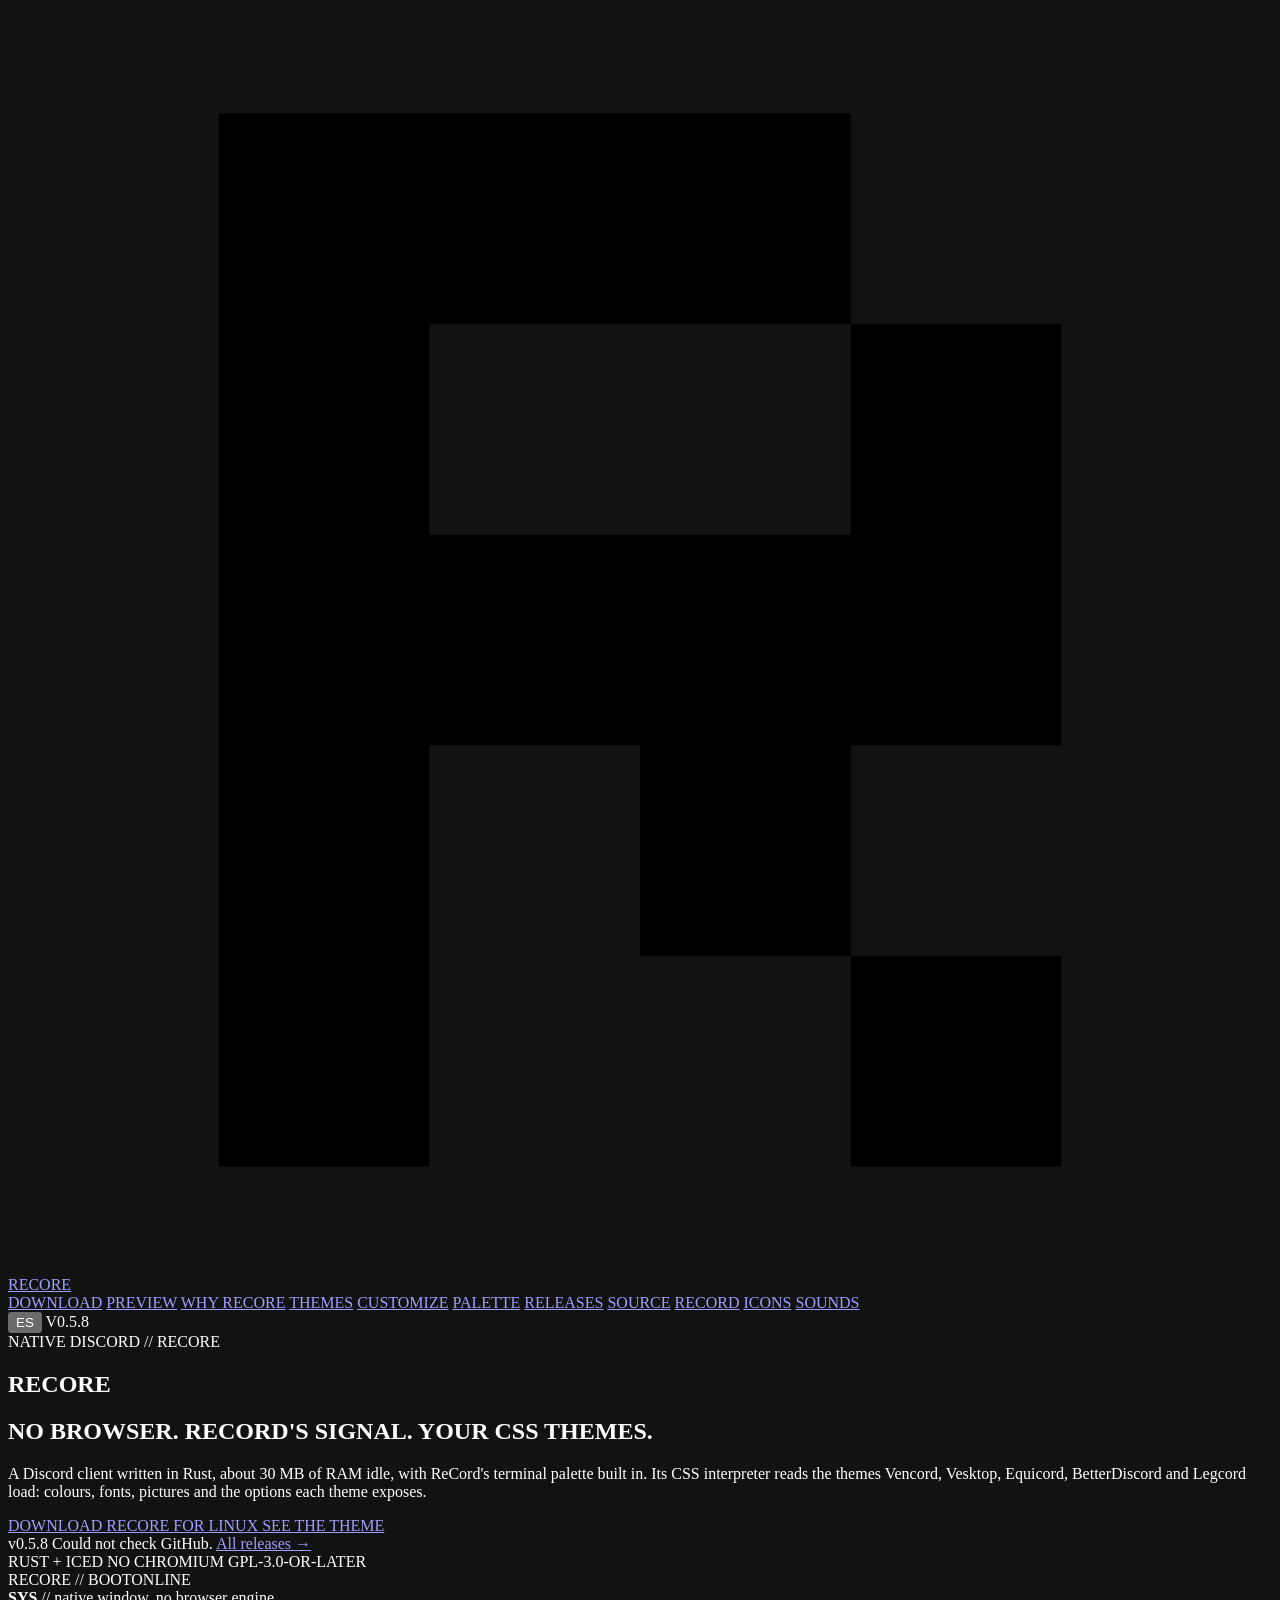
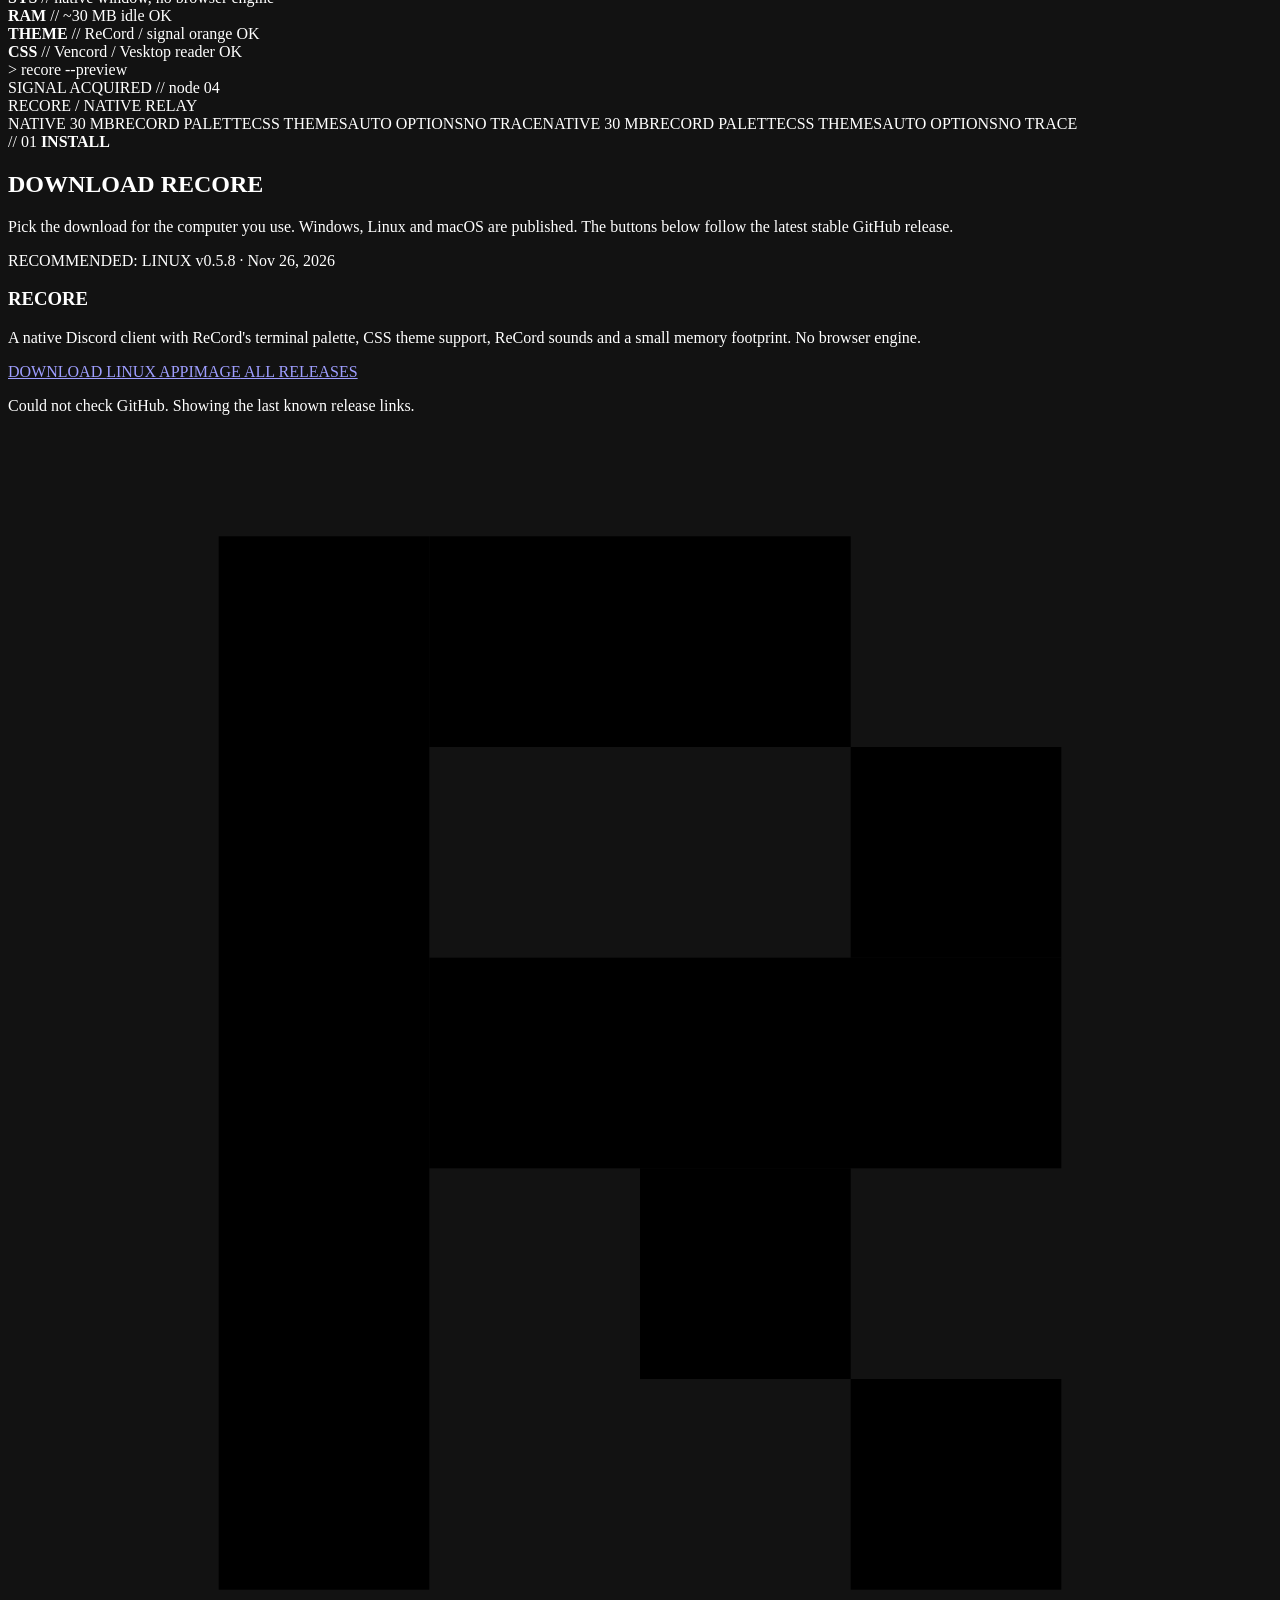
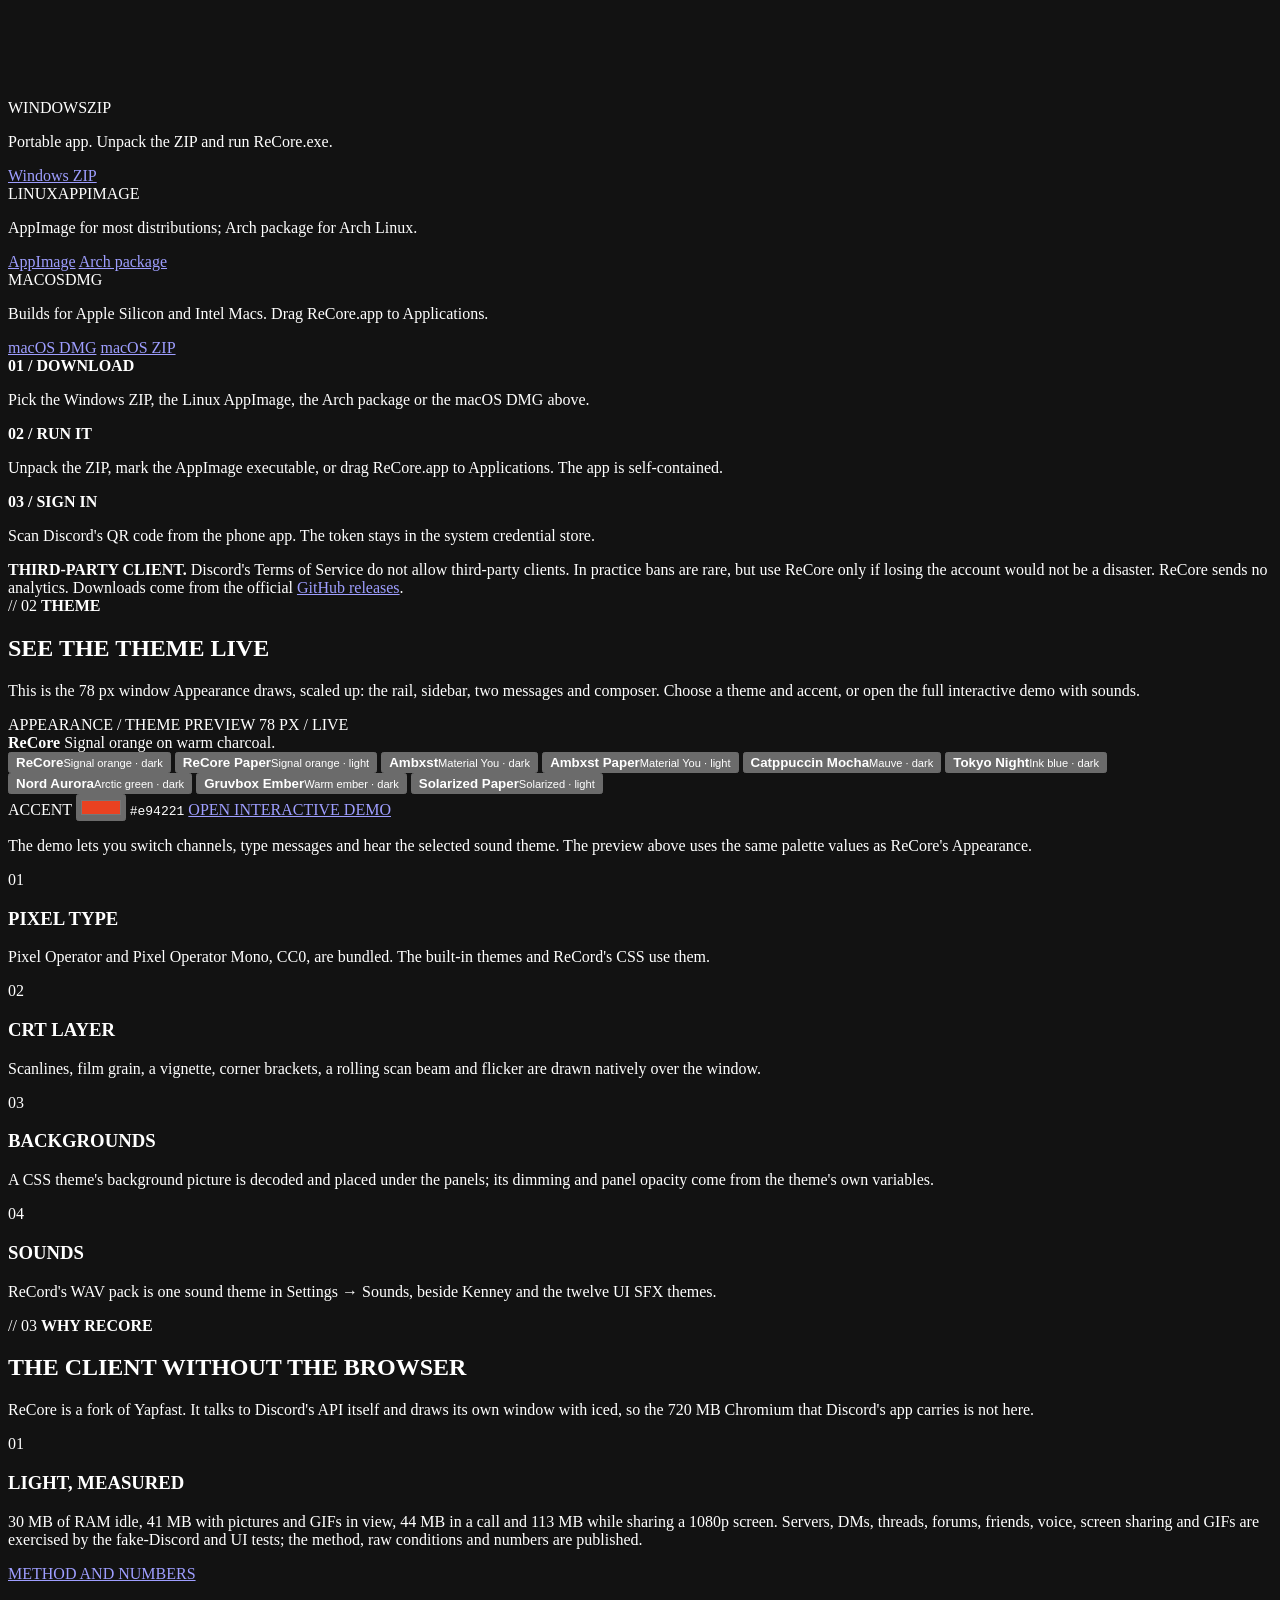
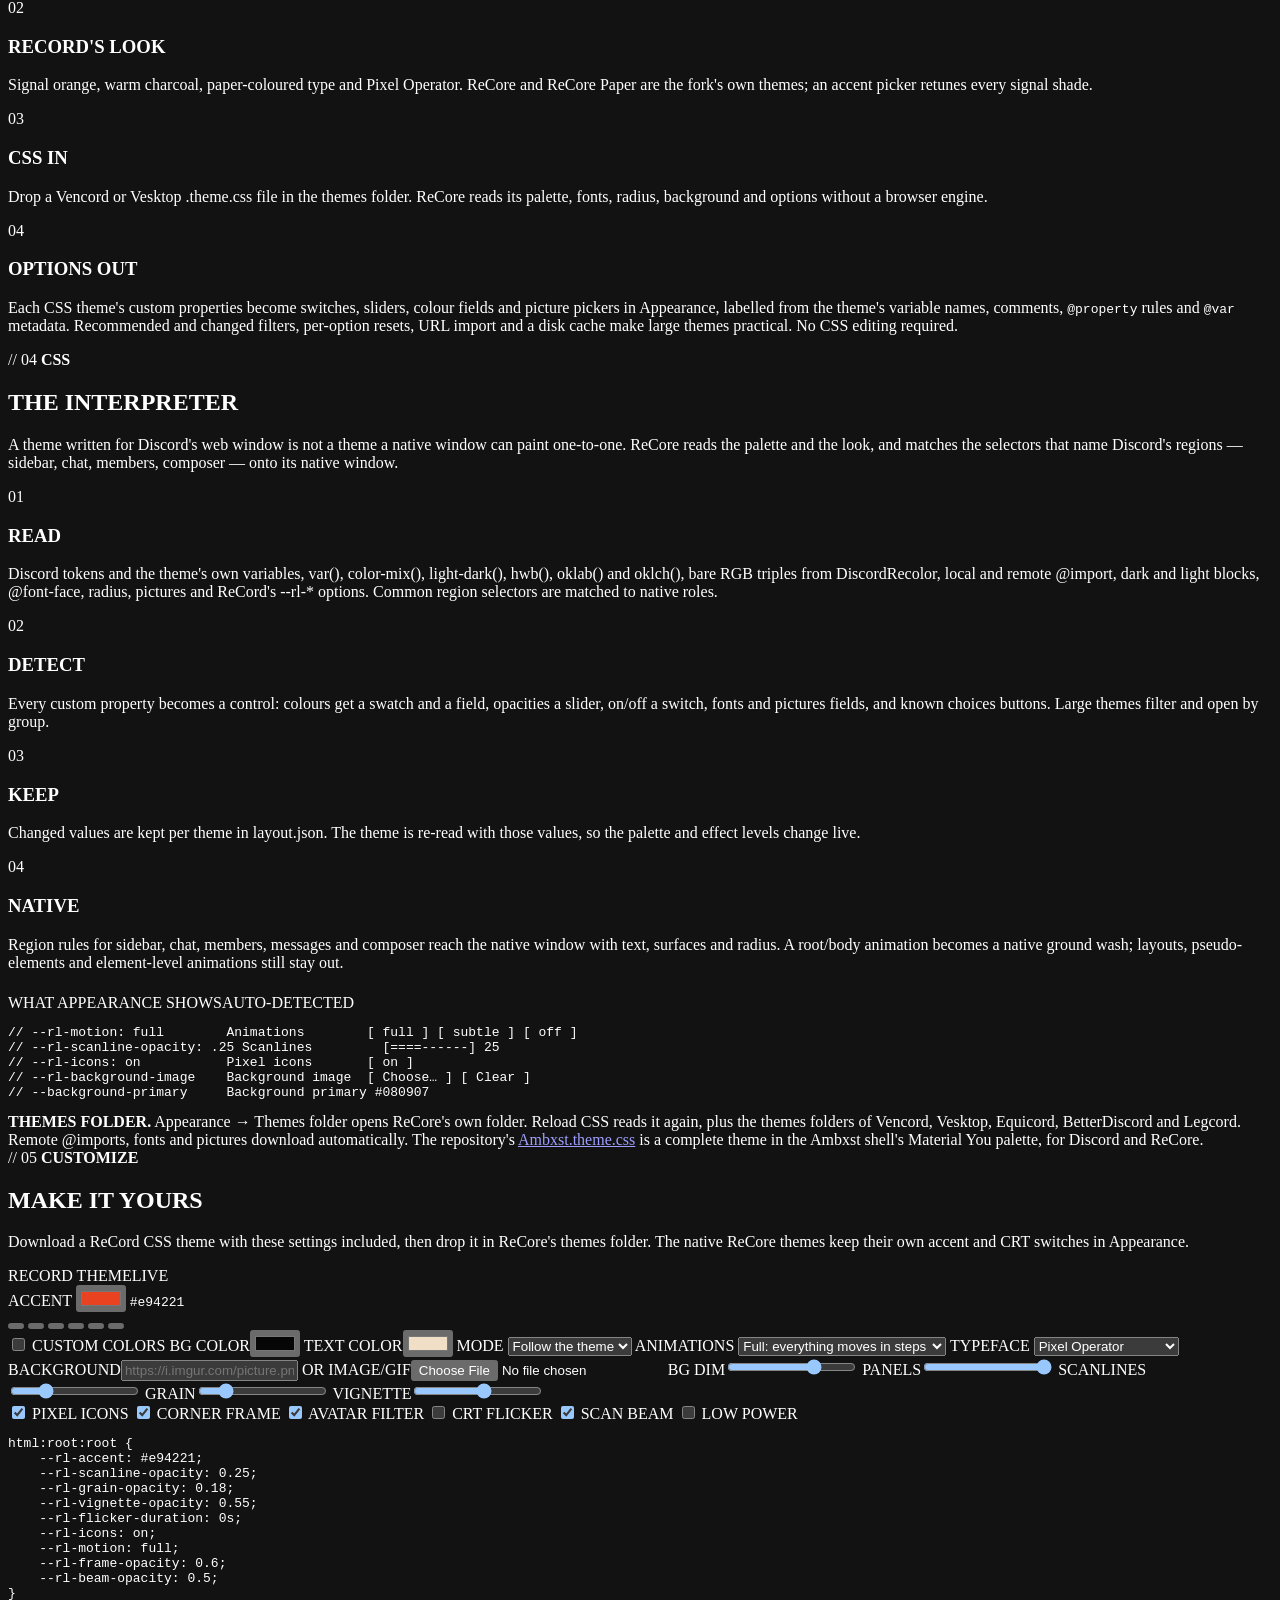
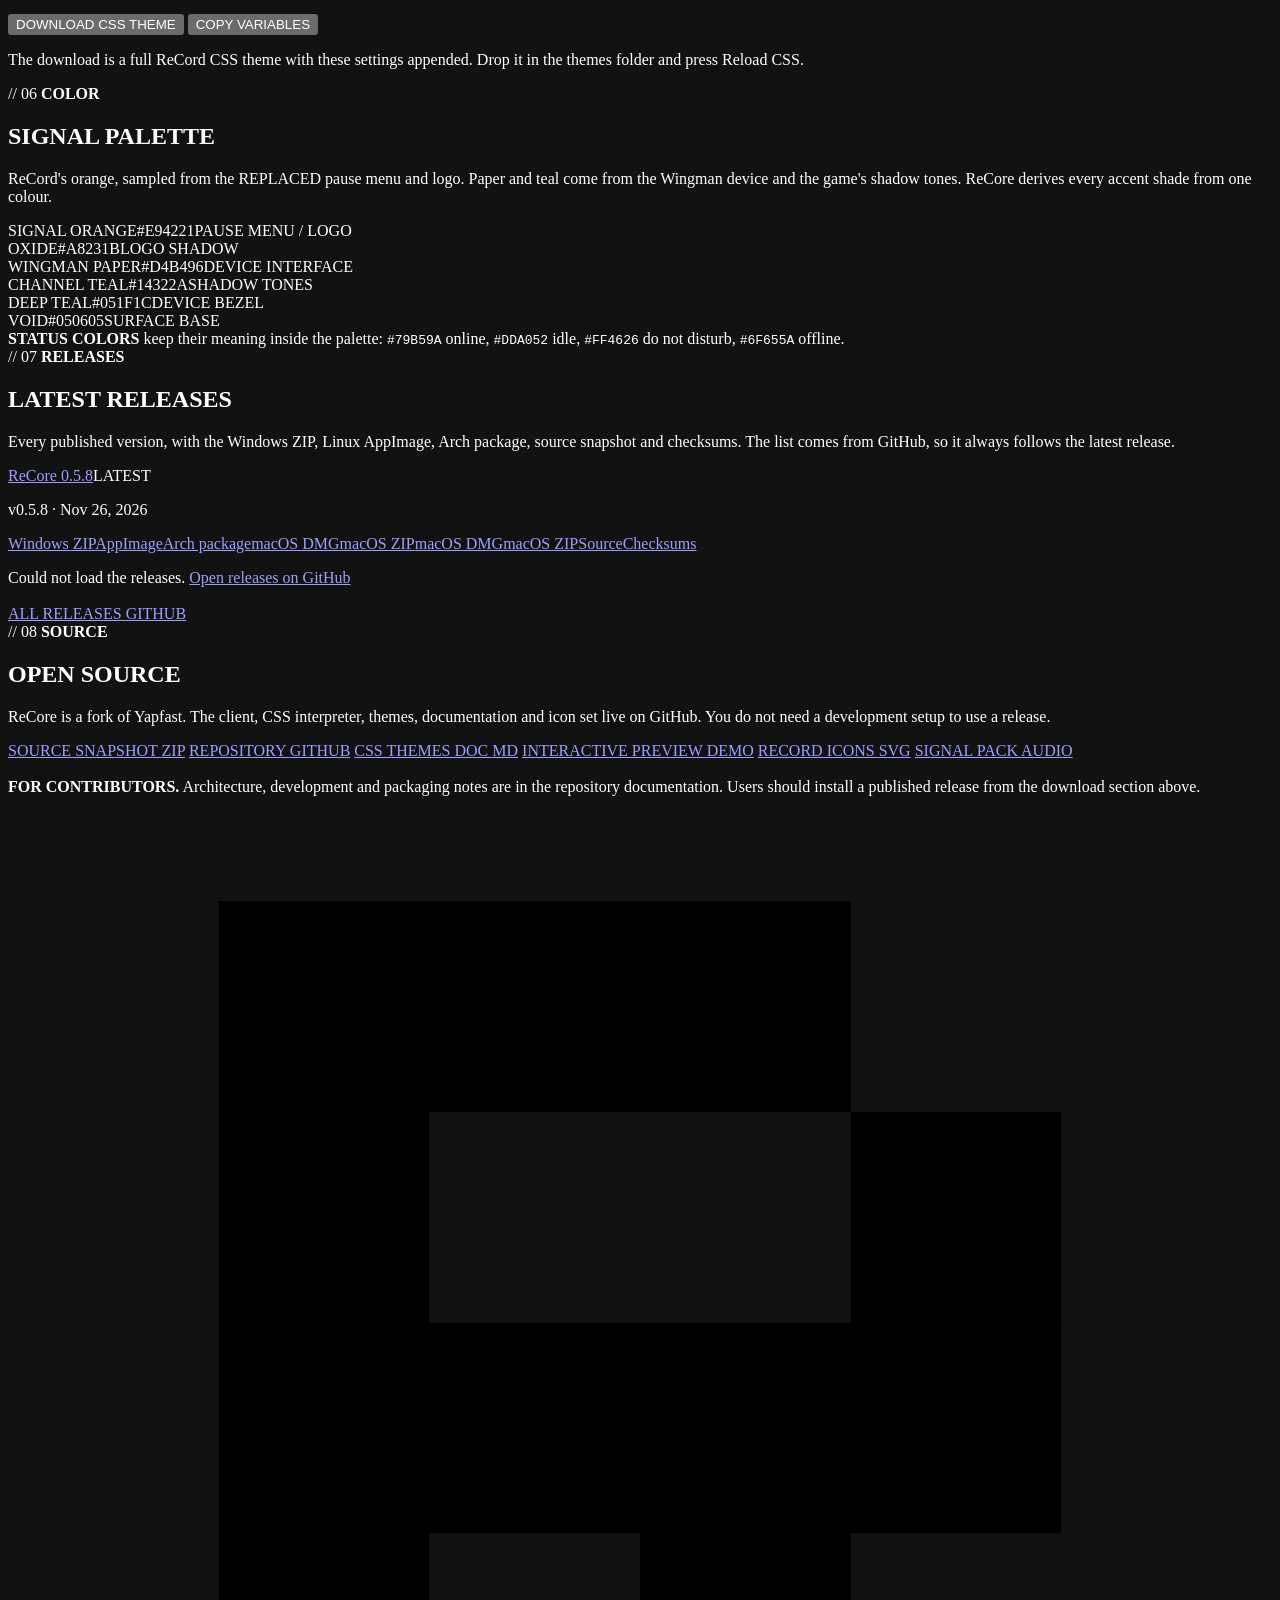
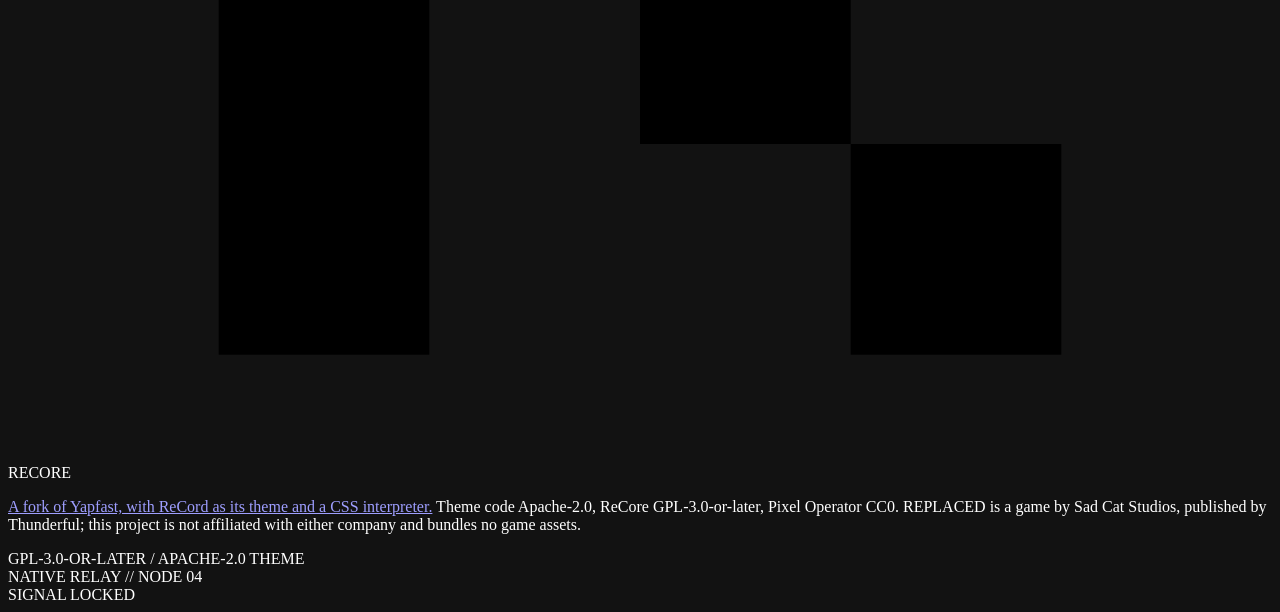
==== commit f4fbcf28: "release: v0.5.8 Read gradients by their lengths, hard stops and conic angles, mix hues along the arc" ====
--- a/site/index.html
+++ b/site/index.html
@@ -15,8 +15,8 @@
     <link rel="icon" href="assets/brand/favicon.svg" type="image/svg+xml">
     <link rel="stylesheet" href="theme.css">
     <link rel="stylesheet" href="site.css">
-    <script src="i18n.js?v=0.5.7" defer></script>
-    <script src="home.js?v=0.5.7" defer></script>
+    <script src="i18n.js?v=0.5.8" defer></script>
+    <script src="home.js?v=0.5.8" defer></script>
 </head>
 <body>
     <header class="topbar">
@@ -46,7 +46,7 @@
                 <a href="sounds.html">SOUNDS</a>
             </nav>
             <button type="button" class="lang-toggle" id="lang-toggle" aria-label="Language">ES</button>
-            <span class="top-version" id="top-version">V0.5.7</span>
+            <span class="top-version" id="top-version">V0.5.8</span>
         </div>
     </header>
 
